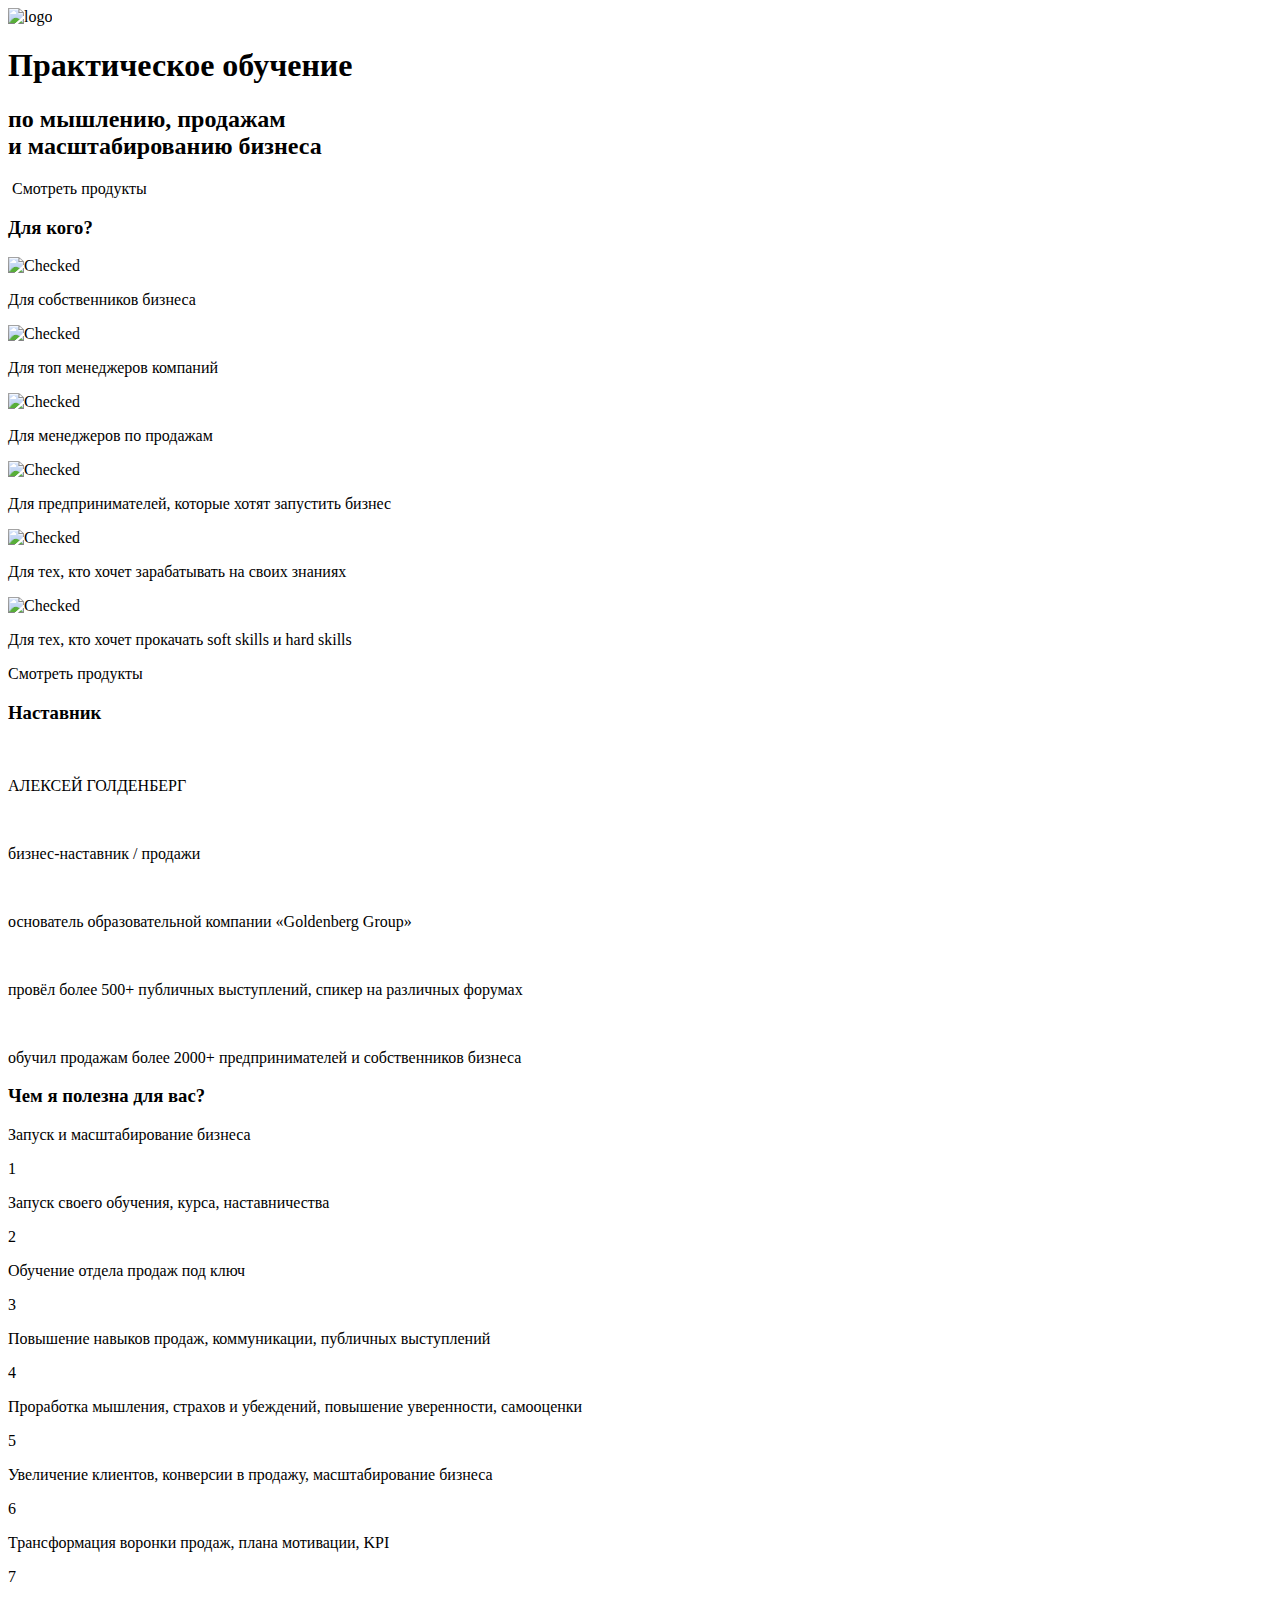
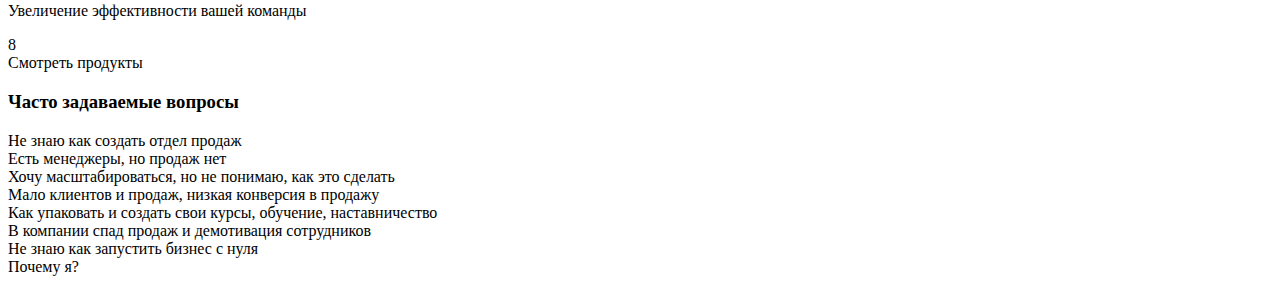
==== index.html @ 1b839a50 "button anchor" ====
<!DOCTYPE html>
<html lang="en">

<head>
    <meta charset="UTF-8">
    <meta http-equiv="X-UA-Compatible" content="IE=edge">
    <meta name="viewport" content="width=device-width, initial-scale=1.0">

    <link href="https://cdn.jsdelivr.net/npm/bootstrap@5.2.0-beta1/dist/css/bootstrap.min.css" rel="stylesheet"
        integrity="sha384-0evHe/X+R7YkIZDRvuzKMRqM+OrBnVFBL6DOitfPri4tjfHxaWutUpFmBp4vmVor" crossorigin="anonymous">
    <script src="/lib/jquery-3.6.0.min.js"></script>

    <script src="https://cdn.jsdelivr.net/npm/particles.js@2.0.0/particles.min.js"></script>

    <link rel="preconnect" href="https://fonts.googleapis.com">
    <link rel="preconnect" href="https://fonts.gstatic.com" crossorigin>
    <link href="https://fonts.googleapis.com/css2?family=Montserrat:wght@400;600;700;800;900&display=swap"
        rel="stylesheet">

    <link rel="stylesheet" href="css/style.css">

    <title>Практическое обучение</title>
</head>

<body>
    <div class="wrapper">
        <main class="particles-js">
            <div class="header container">
                <div class="logo-holder">
                    <img src="src/img/logo.svg" alt="logo">
                </div>


                <div class="banner">

                    <div class="banner-left">
                        <h1 class="header-title">Практическое обучение</h1>

                        <h2 class="header-subtitle">
                            по мышлению, продажам <br>
                            и масштабированию бизнеса
                        </h2>


                        <div class="banner-button banner-mt text-center">
                            <img src="src/img/person.webp" alt="">
                            <a class="button-goods" role="button">
                                Смотреть продукты
                            </a>
                        </div>
                    </div>

                    <div class="banner-right">
                    </div>

                </div>
            </div>
            <div class="whom">
                <div class="container">
                    <div class="whom-holder">
                        <h3 class="whom-title h3-title">Для кого?</h3>
                        <div class="whom-list">
                            <div class="whom-item">
                                <img src="src/img/checked.png" alt="Checked" class="img-checked">
                                <p class="whom-text text-item">Для собственников бизнеса</p>
                            </div>
                            <div class="whom-item">
                                <img src="src/img/checked.png" alt="Checked" class="img-checked">
                                <p class="whom-text text-item">Для топ менеджеров компаний</p>
                            </div>
                            <div class="whom-item">
                                <img src="src/img/checked.png" alt="Checked" class="img-checked">
                                <p class="whom-text text-item">Для менеджеров по продажам</p>
                            </div>
                            <div class="whom-item">
                                <img src="src/img/checked.png" alt="Checked" class="img-checked">
                                <p class="whom-text text-item">
                                    Для предпринимателей, которые хотят запустить бизнес
                                </p>
                            </div>
                            <div class="whom-item">
                                <img src="src/img/checked.png" alt="Checked" class="img-checked">
                                <p class="whom-text text-item">Для тех, кто хочет зарабатывать на своих знаниях</p>
                            </div>
                            <div class="whom-item">
                                <img src="src/img/checked.png" alt="Checked" class="img-checked">
                                <p class="whom-text text-item">Для тех, кто хочет прокачать soft skills и hard skills
                                </p>
                            </div>
                        </div>
                        <div class="whom-button text-center">
                            <a class="button-goods" role="button">
                                Смотреть продукты
                            </a>
                        </div>
                    </div>
                </div>
            </div>

            <div class="mentor">
                <div class="container">
                    <div class="mentor-holder">
                        <h3 class="mentor-title h3-title">Наставник</h3>
                        <div class="mentor-flex">
                            <div class="img-holder">
                                <img src="src/img/mentor.jpg" alt="">
                                <p>АЛЕКСЕЙ ГОЛДЕНБЕРГ</p>
                            </div>
                            <div class="mentor-list">
                                <div class="mentor-item">
                                    <img src="src/img/right-arrow.png" alt="" class="mentor-img">
                                    <p class="mentor-text text-item">
                                        бизнес-наставник / продажи
                                    </p>
                                </div>
                                <div class="mentor-item">
                                    <img src="src/img/right-arrow.png" alt="" class="mentor-img">
                                    <p class="mentor-text text-item">
                                        основатель образовательной компании «Goldenberg Group»
                                    </p>
                                </div>
                                <div class="mentor-item">
                                    <img src="src/img/right-arrow.png" alt="" class="mentor-img">
                                    <p class="mentor-text text-item">
                                        провёл более 500+ публичных выступлений, спикер на различных форумах
                                    </p>
                                </div>
                                <div class="mentor-item">
                                    <img src="src/img/right-arrow.png" alt="" class="mentor-img">
                                    <p class="mentor-text text-item">
                                        обучил продажам более 2000+ предпринимателей и собственников бизнеса
                                    </p>
                                </div>
                            </div>
                        </div>
                    </div>
                </div>
            </div>

            <div class="offer">
                <div class="container">
                    <div class="offer-holder">
                        <h3 class="offer-title h3-title">Чем я полезна для вас?</h3>
                        <div class="offer-list">
                            <div class="offer-item">
                                <p class="offer-text text-item">
                                    Запуск и масштабирование бизнеса
                                </p>

                                <div class="offer-number">
                                    1
                                </div>
                            </div>

                            <div class="offer-item">
                                <p class="offer-text text-item">
                                    Запуск своего обучения, курса, наставничества
                                </p>

                                <div class="offer-number">
                                    2
                                </div>
                            </div>

                            <div class="offer-item">
                                <p class="offer-text text-item">
                                    Обучение отдела продаж под ключ
                                </p>

                                <div class="offer-number">
                                    3
                                </div>
                            </div>

                            <div class="offer-item">
                                <p class="offer-text text-item">
                                    Повышение навыков продаж, коммуникации, публичных выступлений
                                </p>

                                <div class="offer-number">
                                    4
                                </div>
                            </div>

                            <div class="offer-item">
                                <p class="offer-text text-item">
                                    Проработка мышления, страхов и убеждений, повышение уверенности, самооценки
                                </p>

                                <div class="offer-number">
                                    5
                                </div>
                            </div>

                            <div class="offer-item">
                                <p class="offer-text text-item">
                                    Увеличение клиентов, конверсии в продажу, масштабирование бизнеса
                                </p>

                                <div class="offer-number">
                                    6
                                </div>
                            </div>

                            <div class="offer-item">
                                <p class="offer-text text-item">
                                    Трансформация воронки продаж, плана мотивации, KPI
                                </p>

                                <div class="offer-number">
                                    7
                                </div>
                            </div>

                            <div class="offer-item">
                                <p class="offer-text text-item">
                                    Увеличение эффективности вашей команды
                                </p>

                                <div class="offer-number">
                                    8
                                </div>
                            </div>
                        </div>
                        <div class="offer-button text-center">
                            <a class="button-goods" role="button">
                                Смотреть продукты
                            </a>
                        </div>
                    </div>
                </div>
            </div>

            <div class="questions">
                <div class="container">
                    <div class="questions-folder">
                        <h3 class="questions-title h3-title">Часто задаваемые вопросы</h3>
                        <div class="questions-list">
                            <div class="questions-item">
                                Не знаю как создать отдел продаж
                            </div>

                            <div class="questions-item">
                                Есть менеджеры, но продаж нет
                            </div>

                            <div class="questions-item">
                                Хочу масштабироваться, но не понимаю, как это сделать
                            </div>

                            <div class="questions-item">
                                Мало клиентов и продаж, низкая конверсия в продажу
                            </div>

                            <div class="questions-item">
                                Как упаковать и создать свои курсы, обучение, наставничество
                            </div>

                            <div class="questions-item">
                                В компании спад продаж
                                и демотивация сотрудников
                            </div>

                            <div class="questions-item">
                                Не знаю как запустить бизнес с нуля
                            </div>
                        </div>
                    </div>
                </div>
            </div>

            <div class="why-me">
                <div class="container">
                    <div class="why-me-holder">
                        <div class="why-me-title h3-title">
                            Почему я?
                        </div>
                    </div>
                </div>
            </div>

        </main>
        <footer>

        </footer>
    </div>

    <script>
        particlesJS.load('particles.js', 'particles.json', function () {
            console.log('particles.json loaded...')
        });
    </script>
</body>

</html>
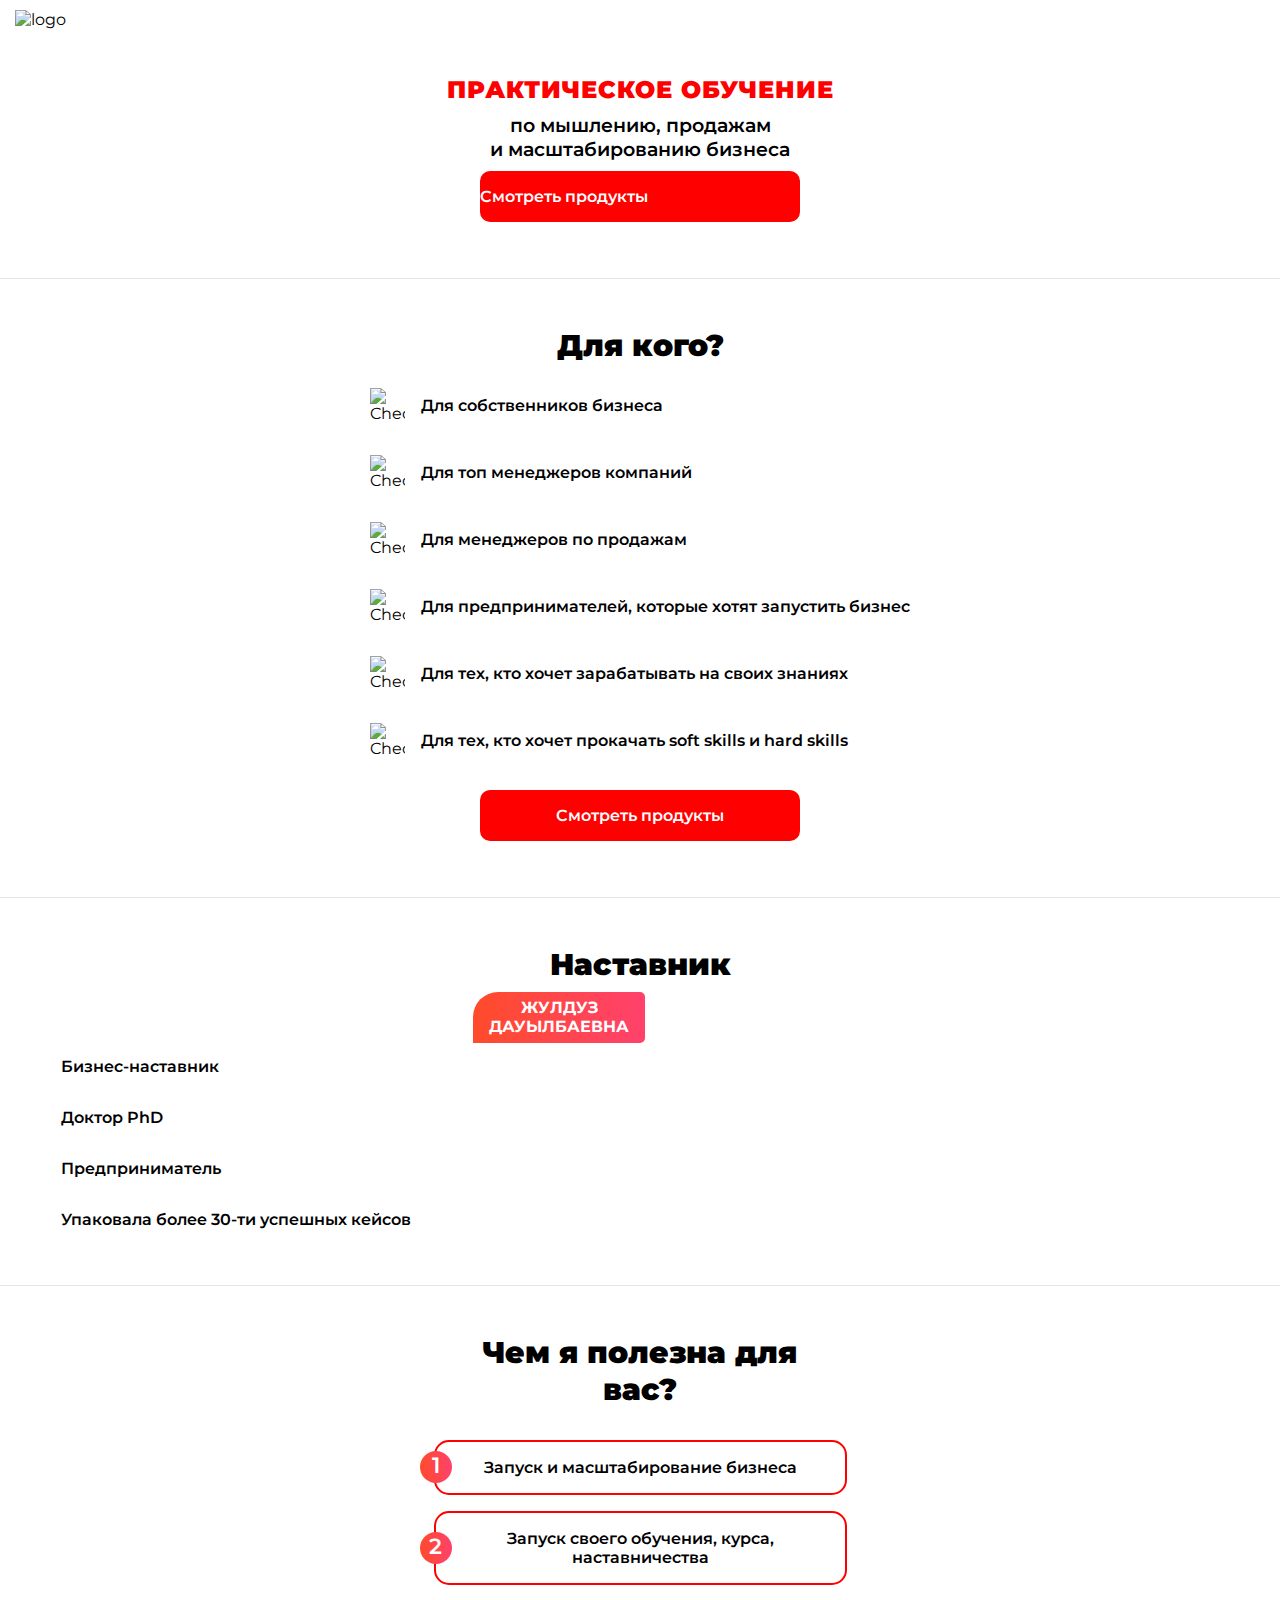
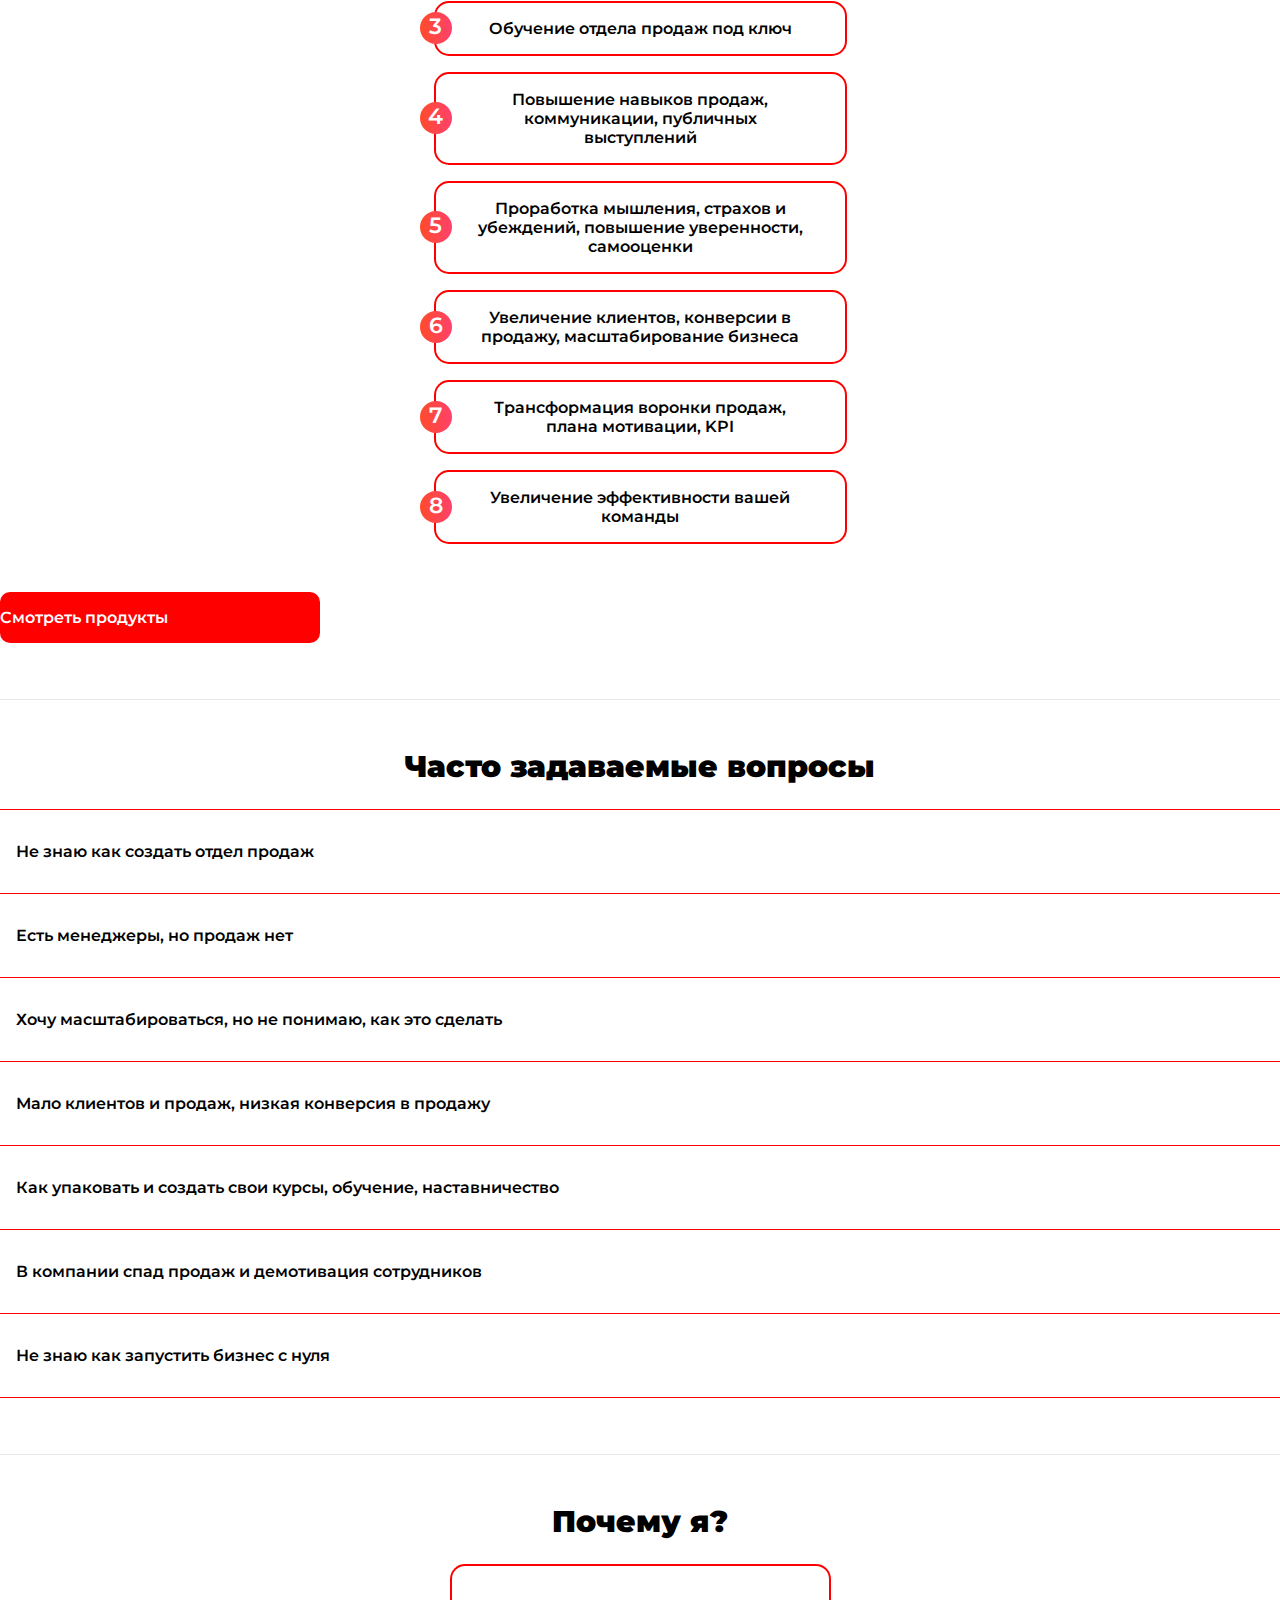
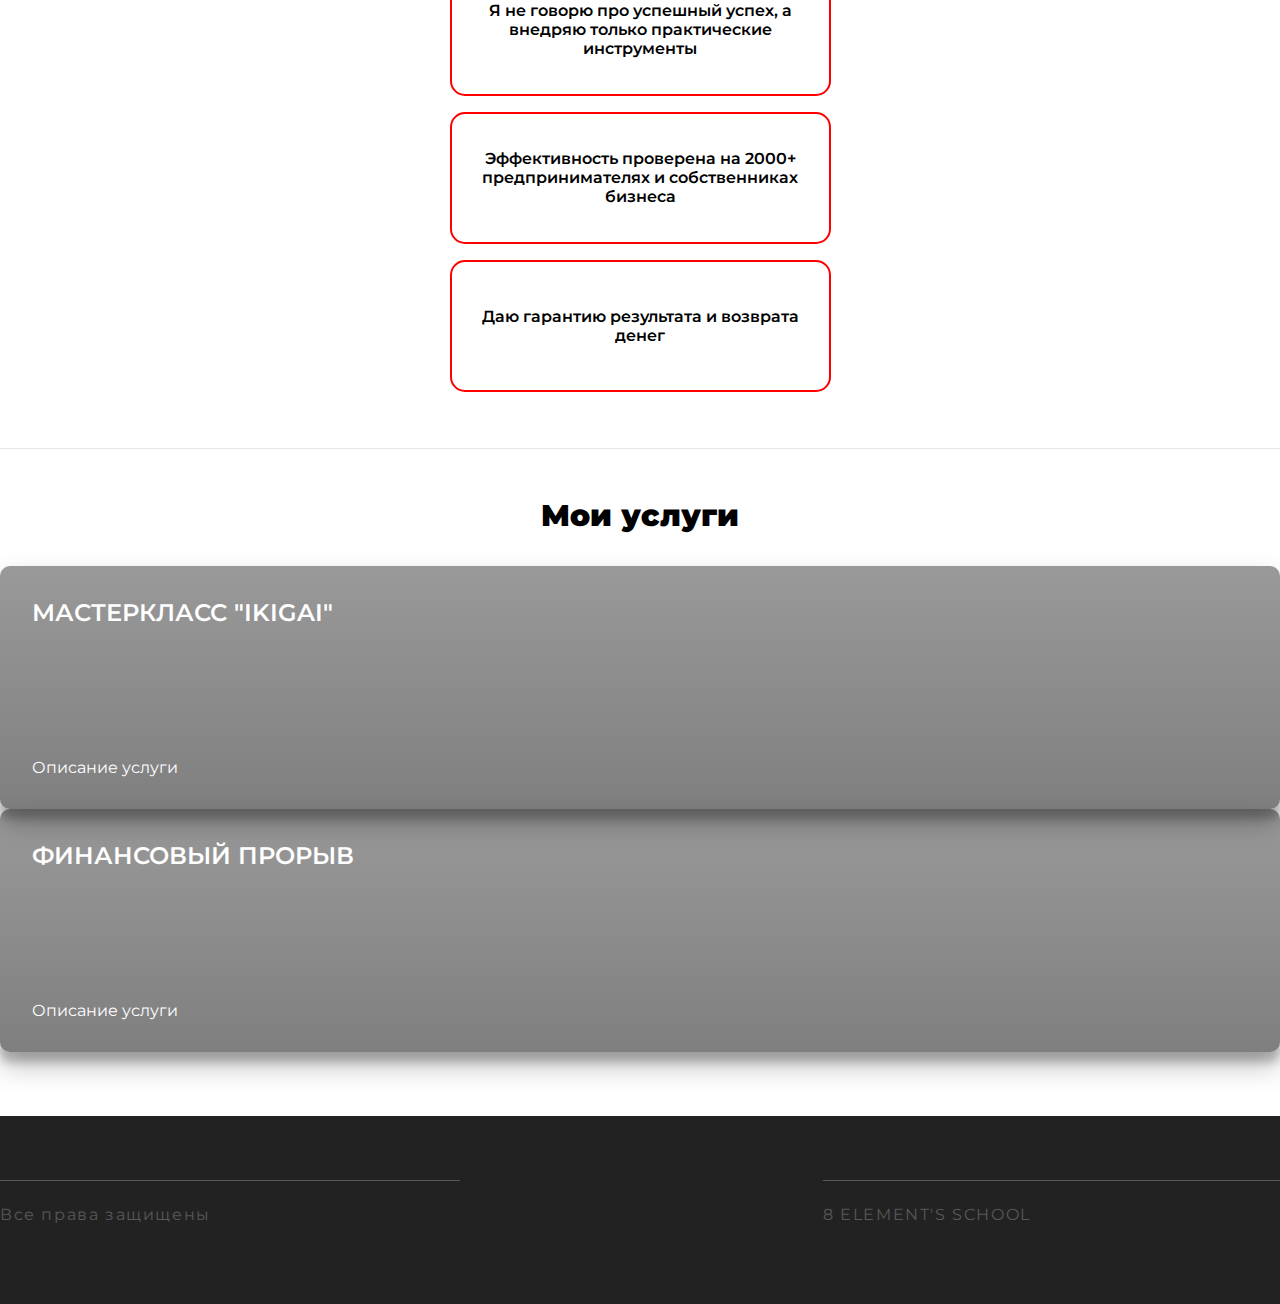
==== commit 1c0fcc5a: "f1" ====
--- a/index.html
+++ b/index.html
@@ -17,6 +17,9 @@
     <link href="https://fonts.googleapis.com/css2?family=Montserrat:wght@400;600;700;800;900&display=swap"
         rel="stylesheet">
 
+    <script src="https://kit.fontawesome.com/a199b00d11.js" crossorigin="anonymous"></script>
+
+
     <link rel="stylesheet" href="css/style.css">
 
     <title>Практическое обучение</title>
@@ -25,35 +28,29 @@
 <body>
     <div class="wrapper">
         <main class="particles-js">
-            <div class="header container">
-                <div class="logo-holder">
-                    <img src="src/img/logo.svg" alt="logo">
-                </div>
-
-
-                <div class="banner">
-
-                    <div class="banner-left">
-                        <h1 class="header-title">Практическое обучение</h1>
-
-                        <h2 class="header-subtitle">
-                            по мышлению, продажам <br>
-                            и масштабированию бизнеса
-                        </h2>
-
-
-                        <div class="banner-button banner-mt text-center">
-                            <img src="src/img/person.webp" alt="">
-                            <a class="button-goods" role="button">
-                                Смотреть продукты
-                            </a>
-                        </div>
-                    </div>
-
-                    <div class="banner-right">
-                    </div>
-
-                </div>
+            <div class="header"><div class="container">
+                
+                    <div class="logo-holder">
+                        <img src="src/img/logo.svg" alt="logo">
+                    </div>
+                    <div class="banner">
+                        <div class="banner-left">
+                            <h1 class="header-title">Практическое обучение</h1>
+                            <h2 class="header-subtitle">
+                                по мышлению, продажам <br>
+                                и масштабированию бизнеса
+                            </h2>
+                            <div class="banner-button banner-mt text-center">
+                                <img src="src/img/person.webp" alt="">
+                                <a class="button-goods" role="button">
+                                    Смотреть продукты
+                                </a>
+                            </div>
+                        </div>
+                        <div class="banner-right">
+                        </div>
+                    </div>
+            </div>
             </div>
             <div class="whom">
                 <div class="container">
@@ -104,31 +101,32 @@
                         <div class="mentor-flex">
                             <div class="img-holder">
                                 <img src="src/img/mentor.jpg" alt="">
-                                <p>АЛЕКСЕЙ ГОЛДЕНБЕРГ</p>
+                                <p>ЖУЛДУЗ ДАУЫЛБАЕВНА</p>
                             </div>
                             <div class="mentor-list">
                                 <div class="mentor-item">
                                     <img src="src/img/right-arrow.png" alt="" class="mentor-img">
                                     <p class="mentor-text text-item">
-                                        бизнес-наставник / продажи
+                                        Бизнес-наставник
                                     </p>
                                 </div>
                                 <div class="mentor-item">
                                     <img src="src/img/right-arrow.png" alt="" class="mentor-img">
                                     <p class="mentor-text text-item">
-                                        основатель образовательной компании «Goldenberg Group»
+                                        Доктор PhD
                                     </p>
                                 </div>
                                 <div class="mentor-item">
                                     <img src="src/img/right-arrow.png" alt="" class="mentor-img">
                                     <p class="mentor-text text-item">
-                                        провёл более 500+ публичных выступлений, спикер на различных форумах
+                                        Предприниматель
                                     </p>
                                 </div>
                                 <div class="mentor-item">
                                     <img src="src/img/right-arrow.png" alt="" class="mentor-img">
                                     <p class="mentor-text text-item">
-                                        обучил продажам более 2000+ предпринимателей и собственников бизнеса
+                                        Упаковала более 30-ти
+                                        успешных кейсов
                                     </p>
                                 </div>
                             </div>
@@ -275,13 +273,119 @@
                         <div class="why-me-title h3-title">
                             Почему я?
                         </div>
-                    </div>
-                </div>
-            </div>
-
+
+                        <div class="why-me-list">
+                            <div class="why-me-item">
+                                <p class="why-me-text text-item">
+                                    Я не говорю про успешный успех, а внедряю только практические инструменты
+                                </p>
+                            </div>
+
+                            <div class="why-me-item">
+                                <p class="why-me-text text-item">
+                                    Эффективность проверена на 2000+ предпринимателях и собственниках бизнеса
+                                </p>
+                            </div>
+
+                            <div class="why-me-item">
+                                <p class="why-me-text text-item">
+                                    Даю гарантию результата и возврата денег
+                                </p>
+                            </div>
+                        </div>
+                    </div>
+                </div>
+            </div>
+
+            <div class="my-services">
+                <div class="container">
+                    <div class="my-services-title h3-title">
+                        Мои услуги
+                    </div>
+
+                    <div class="row gy-5 justify-content-center">
+                        <div class="col-12 col-md-7 col-xl-5">
+                            <a href="https://github.com/" class="service">
+                                <div class="service-holder">
+                                    <div class="service-header">
+                                        <div class="service__title">
+                                            Мастеркласс "IKIGAI"
+                                        </div>
+                                        <img class="service-arrow" src="" alt="">
+                                    </div>
+                                    <div class="service__desc">
+                                        Описание услуги
+                                    </div>
+                                </div>
+                                <div class="bg-img bg-img-4"></div>
+                            </a>
+                        </div>
+                        <div class="col-12 col-md-7 col-xl-5">
+                            <a href="https://github.com/" class="service">
+                                <div class="service-holder">
+                                    <div class="service-header">
+                                        <div class="service__title">
+                                            Финансовый прорыв
+                                        </div>
+                                        <img class="service-arrow" src="" alt="">
+                                    </div>
+                                    <div class="service__desc">
+                                        Описание услуги
+                                    </div>
+                                </div>
+                                <div class="bg-img bg-img-1"></div>
+                            </a>
+                        </div>
+                        <!-- <div class="col-12 col-md-7 col-xl-5">
+                            <a class="service">
+                                <div class="service-holder">
+                                    <div class="service-header">
+                                        <div class="service__title">
+                                            Отдел продаж на 100%
+                                        </div>
+                                        <img class="service-arrow" src="" alt="">
+                                    </div>
+                                    <div class="service__desc">
+                                        Описание услуги
+                                    </div>
+                                </div>
+                                <div class="bg-img bg-img-3"></div>
+                            </a>
+                        </div>
+                        <div class="col-12 col-md-7 col-xl-5">
+                            <a class="service">
+                                <div class="service-holder">
+                                    <div class="service-header">
+                                        <div class="service__title">
+                                            Корпоративный тренинг
+                                        </div>
+                                        <img class="service-arrow" src="" alt="">
+                                    </div>
+                                    <div class="service__desc">
+                                        Описание услуги
+                                    </div>
+                                </div>
+                                <div class="bg-img bg-img-2"> </div>
+                            </a>
+                        </div> -->
+
+                    </div>
+                </div>
+            </div>
         </main>
-        <footer>
-
+        <footer class="footer">
+            <div class="container">
+                <div class="footer-block">
+                    <div class="footer-block-item">Все права защищены</div>
+                    <div class="footer-block-socials">
+                        <a href="#"><i class="fa-brands fa-facebook-f"></i></a>
+                        <a href="#"><i class="fab fa-instagram"></i></a>
+                        <a href="#"><i class="fab fa-tiktok"></i></a>
+                        <a href="#"><i class="fab fa-youtube"></i></a>
+                    </div>
+                    <div class="footer-block-item text-end">8 ELEMENT'S SCHOOL</div>
+                </div>
+            </div>
         </footer>
     </div>
 
--- a/css/style.css
+++ b/css/style.css
@@ -0,0 +1,578 @@
+*,
+*::after
+*::before {
+  margin: 0;
+  padding: 0;
+  -webkit-box-sizing: border-box;
+          box-sizing: border-box;
+}
+
+body {
+  font-family: 'Montserrat', sans-serif;
+}
+
+body, h1, h2, h3, p {
+  margin: 0;
+  padding: 0;
+}
+
+html {
+  scroll-behavior: smooth;
+}
+
+body {
+  overflow-x: hidden;
+}
+
+:root {
+  --fs-sm-h1: ;
+  --fs-sm-400: 1rem;
+  --fs-lg: ;
+  --fs-xxl: ;
+  --fs-600: 1.875rem;
+}
+
+canvas {
+  padding: 0;
+  margin: 0;
+  border: 1px solid red;
+}
+
+div.btnbg {
+  position: fixed;
+  left: 0;
+  top: 0;
+  -webkit-box-shadow: 0px 0px 15px #ccc;
+          box-shadow: 0px 0px 15px #ccc;
+}
+
+div.btnbg:hover {
+  text-shadow: 0px 0px 3px #ccc;
+  -webkit-box-shadow: 0px 0px 20px #ccc;
+          box-shadow: 0px 0px 20px #ccc;
+}
+
+.button-goods {
+  display: inline-block;
+  color: #ffffff;
+  font-size: 1rem;
+  font-weight: 600;
+  border-radius: 10px;
+  padding-block: 1rem;
+  max-width: 320px;
+  width: 100%;
+  background-color: #ff0000;
+  text-decoration: none;
+  -webkit-transition: all 0.3s;
+  transition: all 0.3s;
+  cursor: pointer;
+  -webkit-touch-callout: none;
+  /* iOS Safari */
+  -webkit-user-select: none;
+  /* Safari */
+  /* Konqueror HTML */
+  -moz-user-select: none;
+  /* Old versions of Firefox */
+  -ms-user-select: none;
+  /* Internet Explorer/Edge */
+  user-select: none;
+}
+
+a:hover.button-goods {
+  color: #fff;
+  -webkit-transform: scale(1.1, 1.1);
+          transform: scale(1.1, 1.1);
+  -webkit-transition: 0.4s all ease-in-out;
+  transition: 0.4s all ease-in-out;
+}
+
+.text-item {
+  font-size: var(--fs-sm-400);
+  text-align: left;
+}
+
+.h3-title {
+  font-size: var(--fs-600);
+  font-weight: 900;
+  text-align: center;
+}
+
+.header,
+.whom,
+.mentor,
+.offer,
+.questions,
+.why-me {
+  border-bottom: 1px solid rgba(89, 89, 89, 0.15);
+  padding-bottom: 3.5rem !important;
+}
+
+.my-services {
+  padding-bottom: 4rem !important;
+}
+
+.banner-button {
+  display: -webkit-box;
+  display: -ms-flexbox;
+  display: flex;
+  -webkit-box-orient: vertical;
+  -webkit-box-direction: normal;
+      -ms-flex-direction: column;
+          flex-direction: column;
+}
+
+.banner-button img {
+  max-width: 300px;
+  margin: 0 auto;
+}
+
+.banner-button a.button-goods {
+  margin: 0 auto;
+}
+
+.banner-mt {
+  margin-top: 10px;
+}
+
+.person-title {
+  width: 100%;
+  background: transparent;
+  color: #111;
+  font-weight: 600;
+  border: 2px solid #111;
+  text-align: center;
+  border-radius: 5px;
+}
+
+.header {
+  padding-top: 10px;
+  padding-bottom: 50px;
+}
+
+.header .logo-holder img {
+  margin-left: 15px;
+  width: 120px;
+}
+
+.header .header-title {
+  text-align: center;
+  font-size: 1.5rem;
+  margin-top: 45px;
+  margin-bottom: 0.5rem;
+  line-height: 1.3;
+  font-weight: 1000;
+  letter-spacing: 1px;
+  text-transform: uppercase;
+  color: #ff0000;
+}
+
+.header .header-subtitle {
+  text-align: center;
+  max-width: 290px;
+  font-size: 1.2rem;
+  margin: 0 auto;
+  font-weight: 600;
+}
+
+@media screen and (min-width: 425px) {
+  .header .header-subtitle {
+    max-width: unset;
+  }
+}
+
+.whom {
+  padding-block: 3rem;
+}
+
+.whom .container {
+  text-align: center;
+}
+
+.whom .whom-holder {
+  display: inline-block;
+}
+
+.whom .whom-title {
+  margin-bottom: 1.5rem;
+}
+
+.whom .whom-list {
+  margin-bottom: 2rem;
+}
+
+.whom .whom-item {
+  display: -webkit-box;
+  display: -ms-flexbox;
+  display: flex;
+  gap: 1rem;
+  -webkit-box-align: center;
+      -ms-flex-align: center;
+          align-items: center;
+}
+
+.whom .whom-item + .whom-item {
+  -webkit-margin-before: 2rem;
+          margin-block-start: 2rem;
+}
+
+.whom .whom-text {
+  font-weight: 600;
+}
+
+.whom .img-checked {
+  width: 35px;
+}
+
+.mentor {
+  padding-block: 3rem;
+  text-align: center;
+}
+
+.mentor .mentor-title {
+  margin-bottom: 1.4rem;
+}
+
+.mentor .img-holder {
+  position: relative;
+  display: inline-block;
+  text-align: center;
+  margin-bottom: 2rem;
+}
+
+.mentor .img-holder img {
+  width: 90%;
+  max-width: 400px;
+}
+
+.mentor .img-holder p {
+  position: absolute;
+  bottom: 0;
+  right: 0;
+  background: red;
+  font-size: var(--fs-sm-400);
+  color: #fff;
+  font-weight: 700;
+  bottom: -18px;
+  right: -5px;
+  padding: 0.4rem 1rem;
+  border-top-left-radius: 25px;
+  border-top-right-radius: 5px;
+  border-bottom-right-radius: 5px;
+  background: linear-gradient(173deg, white 0%, #ec5f5c 100%);
+  background: -webkit-gradient(linear, right top, left top, from(#ff416c), to(#ff4b2b));
+  background: linear-gradient(to left, #ff416c, #ff4b2b);
+  /* W3C, IE 10+/ Edge, Firefox 16+, Chrome 26+, Opera 12+, Safari 7+ */
+}
+
+.mentor .mentor-item {
+  display: -webkit-box;
+  display: -ms-flexbox;
+  display: flex;
+  -webkit-box-align: center;
+      -ms-flex-align: center;
+          align-items: center;
+  gap: 1rem;
+}
+
+.mentor .mentor-img {
+  width: 45px;
+}
+
+.mentor .mentor-text {
+  font-weight: 600;
+}
+
+.mentor .mentor-item + .mentor-item {
+  -webkit-margin-before: 2rem;
+          margin-block-start: 2rem;
+}
+
+.offer {
+  padding-block: 3rem;
+}
+
+.offer .offer-title {
+  margin-inline: auto;
+  margin-bottom: 2rem;
+  max-width: 330px;
+}
+
+.offer .offer-list {
+  margin-bottom: 3rem;
+}
+
+.offer .offer-item + .offer-item {
+  margin-top: 1rem;
+}
+
+.offer .offer-item {
+  border: 2px solid #ff0000;
+  border-radius: 15px;
+  padding: 1rem 1rem;
+  max-width: 345px;
+  width: 95%;
+  margin: 0 auto;
+  position: relative;
+}
+
+.offer .offer-item .offer-text {
+  text-align: center;
+  font-weight: 600;
+}
+
+.offer .offer-item .offer-number {
+  position: absolute;
+  top: 50%;
+  left: -16px;
+  -webkit-transform: translateY(-50%);
+          transform: translateY(-50%);
+  color: #fff;
+  font-size: 1.39rem;
+  font-weight: 600;
+  display: inline-block;
+  border-radius: 50%;
+  height: 2rem;
+  width: 2rem;
+  text-align: center;
+  background: #ff416c;
+  /* fallback for old browsers */
+  /* Chrome 10-25, Safari 5.1-6 */
+  background: -webkit-gradient(linear, left top, right top, from(#ff4b2b), to(#ff416c));
+  background: linear-gradient(to right, #ff4b2b, #ff416c);
+  /* W3C, IE 10+/ Edge, Firefox 16+, Chrome 26+, Opera 12+, Safari 7+ */
+}
+
+@media screen and (min-width: 375px) {
+  .offer .offer-item {
+    padding: 1rem 2rem;
+  }
+}
+
+.questions {
+  padding-block: 3rem;
+}
+
+.questions .questions-title {
+  margin-bottom: 1.5rem;
+}
+
+.questions .questions-item + .questions-item {
+  border-top: 1px solid #ff0000;
+}
+
+.questions .questions-item:first-child {
+  border-top: 1px solid #ff0000;
+}
+
+.questions .questions-item:last-child {
+  border-bottom: 1px solid #ff0000;
+}
+
+.questions .questions-item {
+  padding-block: 2rem;
+  font-weight: 600;
+  font-size: 1rem;
+  padding-left: 1rem;
+}
+
+.why-me {
+  padding-block: 3rem;
+}
+
+.why-me .why-me-title {
+  margin-bottom: 1.5rem;
+}
+
+.why-me .why-me-item + .why-me-item {
+  margin-top: 1rem;
+}
+
+.why-me .why-me-item {
+  display: -webkit-box;
+  display: -ms-flexbox;
+  display: flex;
+  -webkit-box-align: center;
+      -ms-flex-align: center;
+          align-items: center;
+  border: 2px solid #ff0000;
+  border-radius: 15px;
+  padding-inline: 1rem;
+  height: 8rem;
+  text-align: center;
+  max-width: 345px;
+  width: 95%;
+  margin: 0 auto;
+}
+
+.why-me .why-me-item .why-me-text {
+  text-align: center;
+  font-weight: 600;
+}
+
+.my-services {
+  padding-block: 3rem;
+}
+
+.my-services .my-services-title {
+  margin-bottom: 2rem;
+}
+
+.my-services .service {
+  display: block;
+  color: #fff;
+  text-decoration: none;
+  border-radius: 10px;
+  overflow: hidden;
+  padding: 2rem 2rem;
+  -webkit-box-shadow: rgba(0, 0, 0, 0.25) 0px 14px 28px, rgba(0, 0, 0, 0.22) 0px 10px 10px;
+          box-shadow: rgba(0, 0, 0, 0.25) 0px 14px 28px, rgba(0, 0, 0, 0.22) 0px 10px 10px;
+  position: relative;
+}
+
+.my-services .service .service-holder {
+  z-index: 10;
+  cursor: pointer;
+}
+
+.my-services .service .bg-img {
+  background-position: center center;
+  background-repeat: no-repeat;
+  background-size: cover;
+  position: absolute;
+  top: 0;
+  left: 0;
+  right: 0;
+  bottom: 0;
+  z-index: -1;
+  -webkit-transition: all 0.5s ease-in-out;
+  transition: all 0.5s ease-in-out;
+}
+
+.my-services .service .bg-img-1 {
+  background-image: -webkit-gradient(linear, left top, left bottom, from(rgba(0, 0, 0, 0.4)), to(rgba(0, 0, 0, 0.5))), url("../src/img/restart.jpg");
+  background-image: linear-gradient(rgba(0, 0, 0, 0.4), rgba(0, 0, 0, 0.5)), url("../src/img/restart.jpg");
+}
+
+.my-services .service .bg-img-2 {
+  background-image: -webkit-gradient(linear, left top, left bottom, from(rgba(0, 0, 0, 0.4)), to(rgba(0, 0, 0, 0.5))), url("../src/img/training.jpg");
+  background-image: linear-gradient(rgba(0, 0, 0, 0.4), rgba(0, 0, 0, 0.5)), url("../src/img/training.jpg");
+}
+
+.my-services .service .bg-img-3 {
+  background-image: -webkit-gradient(linear, left top, left bottom, from(rgba(0, 0, 0, 0.4)), to(rgba(0, 0, 0, 0.5))), url("../src/img/sales.jpg");
+  background-image: linear-gradient(rgba(0, 0, 0, 0.4), rgba(0, 0, 0, 0.5)), url("../src/img/sales.jpg");
+}
+
+.my-services .service .bg-img-4 {
+  background-image: -webkit-gradient(linear, left top, left bottom, from(rgba(0, 0, 0, 0.4)), to(rgba(0, 0, 0, 0.5))), url("../src/img/mentorServ.jpg");
+  background-image: linear-gradient(rgba(0, 0, 0, 0.4), rgba(0, 0, 0, 0.5)), url("../src/img/mentorServ.jpg");
+}
+
+.my-services .service:hover .bg-img {
+  -webkit-transform: scale(1.1);
+          transform: scale(1.1);
+}
+
+.my-services .service .service-header {
+  margin-bottom: 7rem;
+}
+
+.my-services .service .service__title {
+  text-transform: uppercase;
+  font-size: 1.5rem;
+  font-weight: 600;
+}
+
+.footer {
+  background: #222;
+}
+
+.footer .footer-block {
+  color: #fff;
+  padding-block: 4rem 5rem;
+  display: -webkit-box;
+  display: -ms-flexbox;
+  display: flex;
+  -webkit-box-align: center;
+      -ms-flex-align: center;
+          align-items: center;
+  -webkit-box-pack: justify;
+      -ms-flex-pack: justify;
+          justify-content: space-between;
+}
+
+.footer .footer-block .footer-block-item {
+  border-top: 1px solid #585858;
+  padding-top: 1.5rem;
+  letter-spacing: 0.1em;
+  -webkit-box-flex: 1;
+      -ms-flex-positive: 1;
+          flex-grow: 1;
+  color: #585858;
+}
+
+.footer .footer-block .footer-block-socials {
+  -webkit-box-flex: 1.2;
+      -ms-flex-positive: 1.2;
+          flex-grow: 1.2;
+  text-align: center;
+  margin-top: -47px;
+}
+
+.footer .footer-block .footer-block-socials span {
+  text-transform: uppercase;
+  margin-right: 0.4rem;
+  font-size: 1.5rem;
+}
+
+.footer .footer-block .footer-block-socials a {
+  text-decoration: none;
+  color: #fff;
+  font-size: 1.5rem;
+}
+
+.footer .footer-block .footer-block-socials a:hover {
+  color: #ff0000;
+}
+
+.footer .footer-block .footer-block-socials a:hover i {
+  -webkit-transform: scale(1.3);
+          transform: scale(1.3);
+}
+
+.footer .footer-block .footer-block-socials i {
+  margin: 0 0.5rem;
+  -webkit-transition: 0.15s all ease-out;
+  transition: 0.15s all ease-out;
+}
+
+@media screen and (max-width: 768px) {
+  .footer .footer-block {
+    -webkit-box-orient: vertical;
+    -webkit-box-direction: normal;
+        -ms-flex-direction: column;
+            flex-direction: column;
+    padding-block: 2rem 3rem;
+  }
+  .footer .footer-block .footer-block-socials {
+    -webkit-box-ordinal-group: 2;
+        -ms-flex-order: 1;
+            order: 1;
+    margin: 0;
+    margin-bottom: 1rem;
+  }
+  .footer .footer-block .footer-block-item:first-child {
+    -webkit-box-ordinal-group: 3;
+        -ms-flex-order: 2;
+            order: 2;
+    padding-top: 1rem;
+  }
+  .footer .footer-block .footer-block-item:last-child {
+    -webkit-box-ordinal-group: 4;
+        -ms-flex-order: 3;
+            order: 3;
+    border-top: unset;
+    padding-top: 1rem;
+  }
+}
+/*# sourceMappingURL=style.css.map */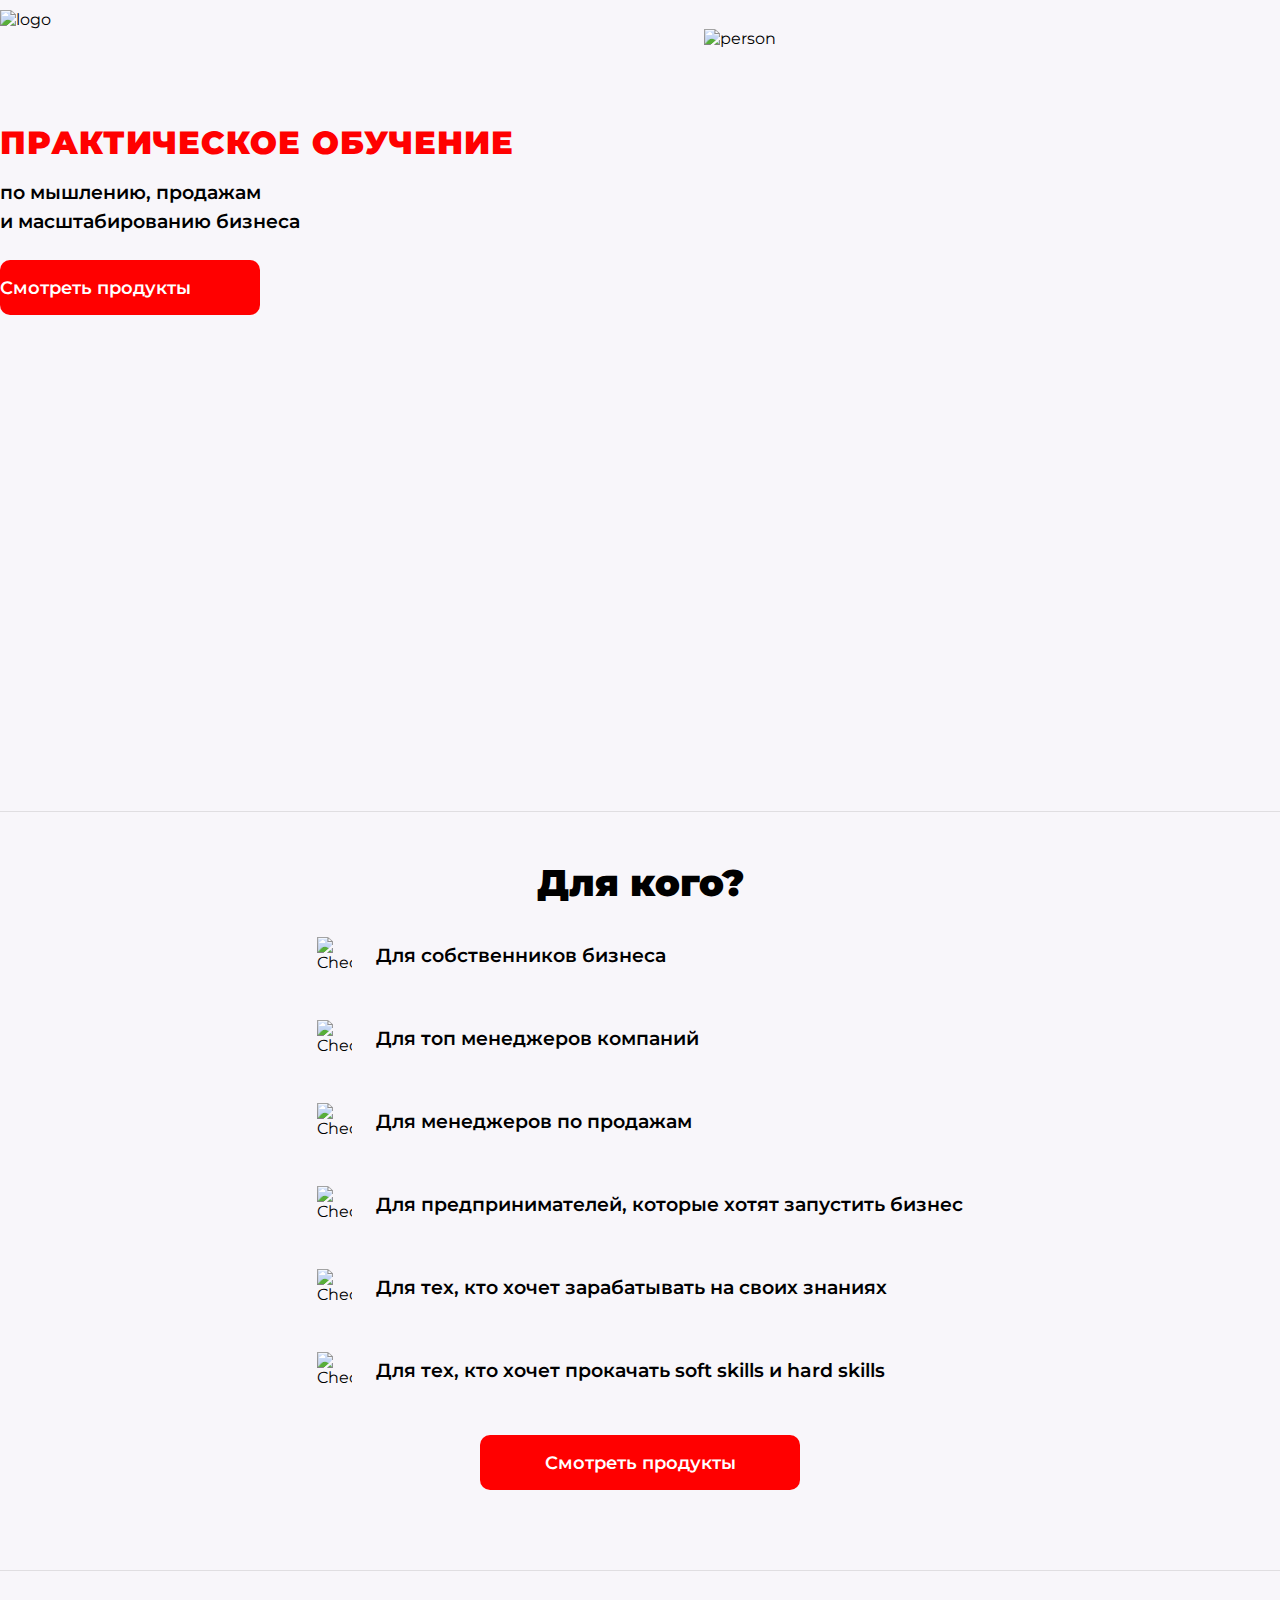
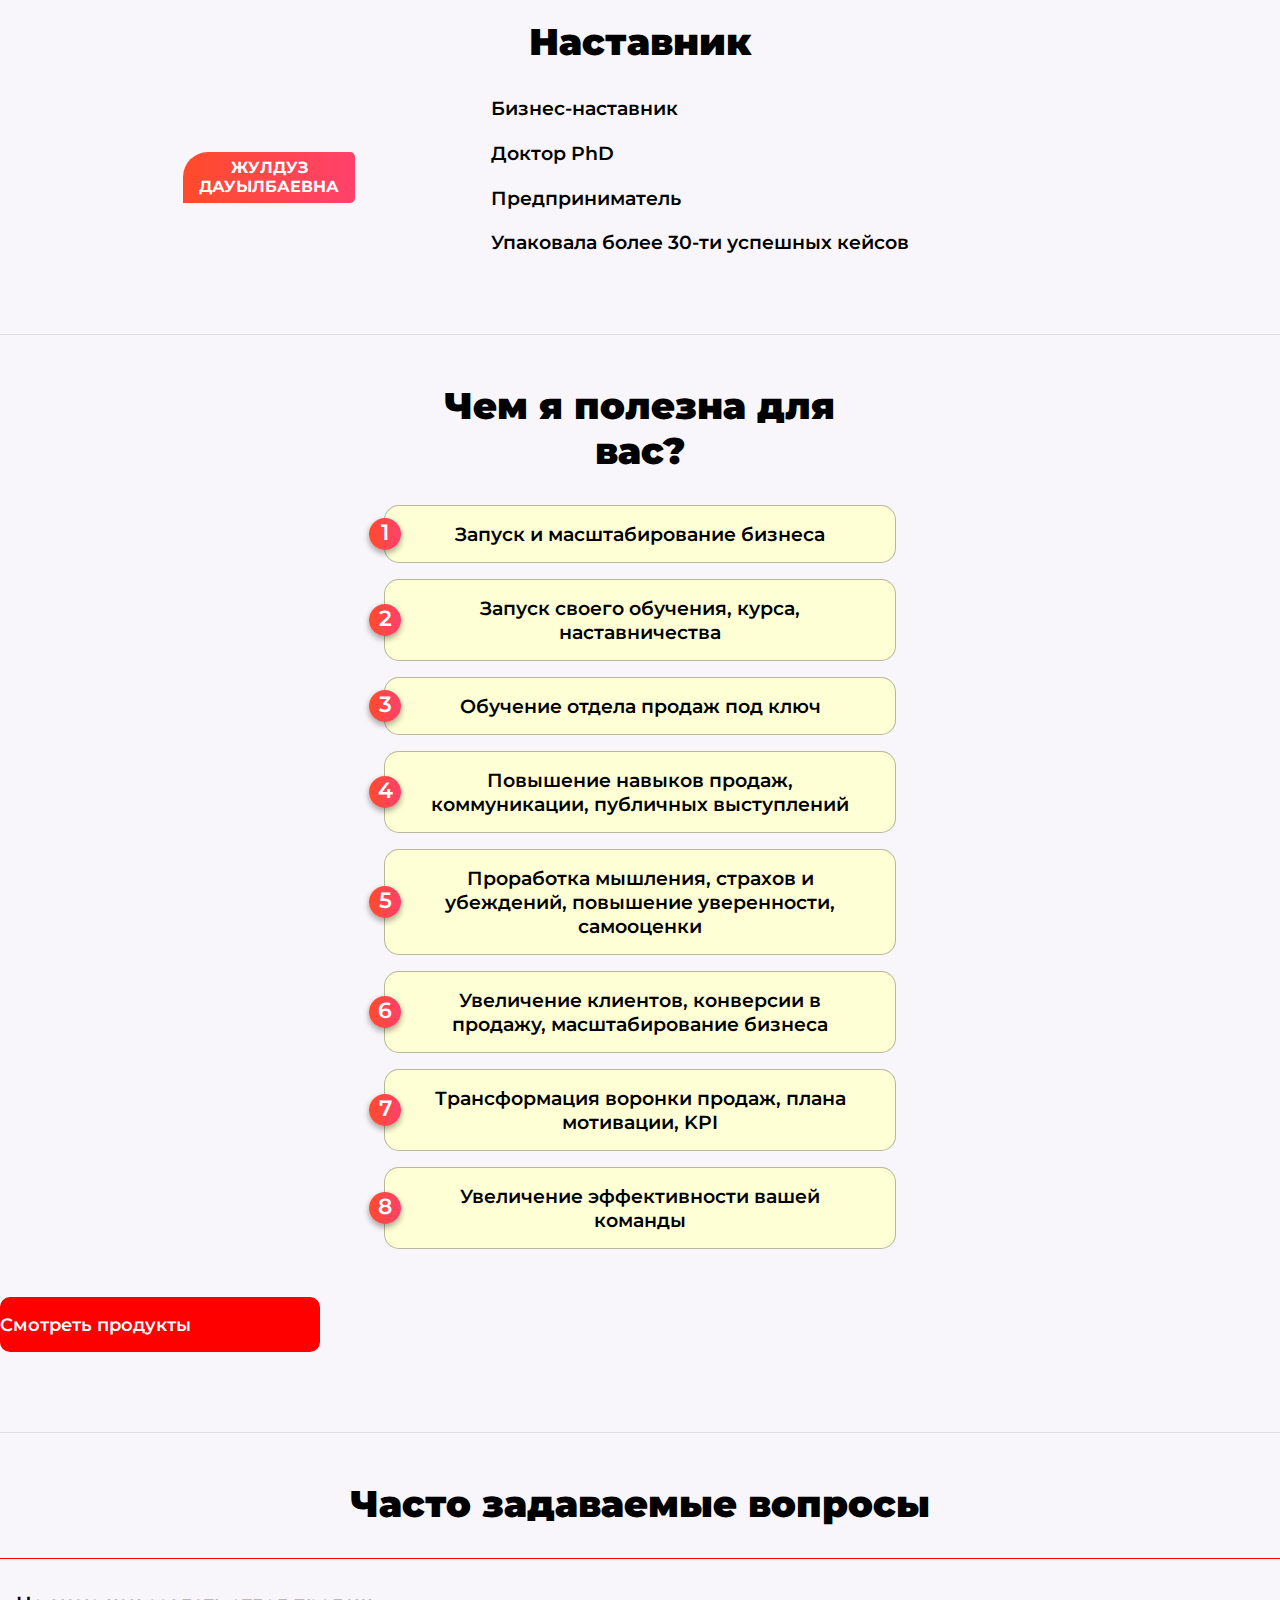
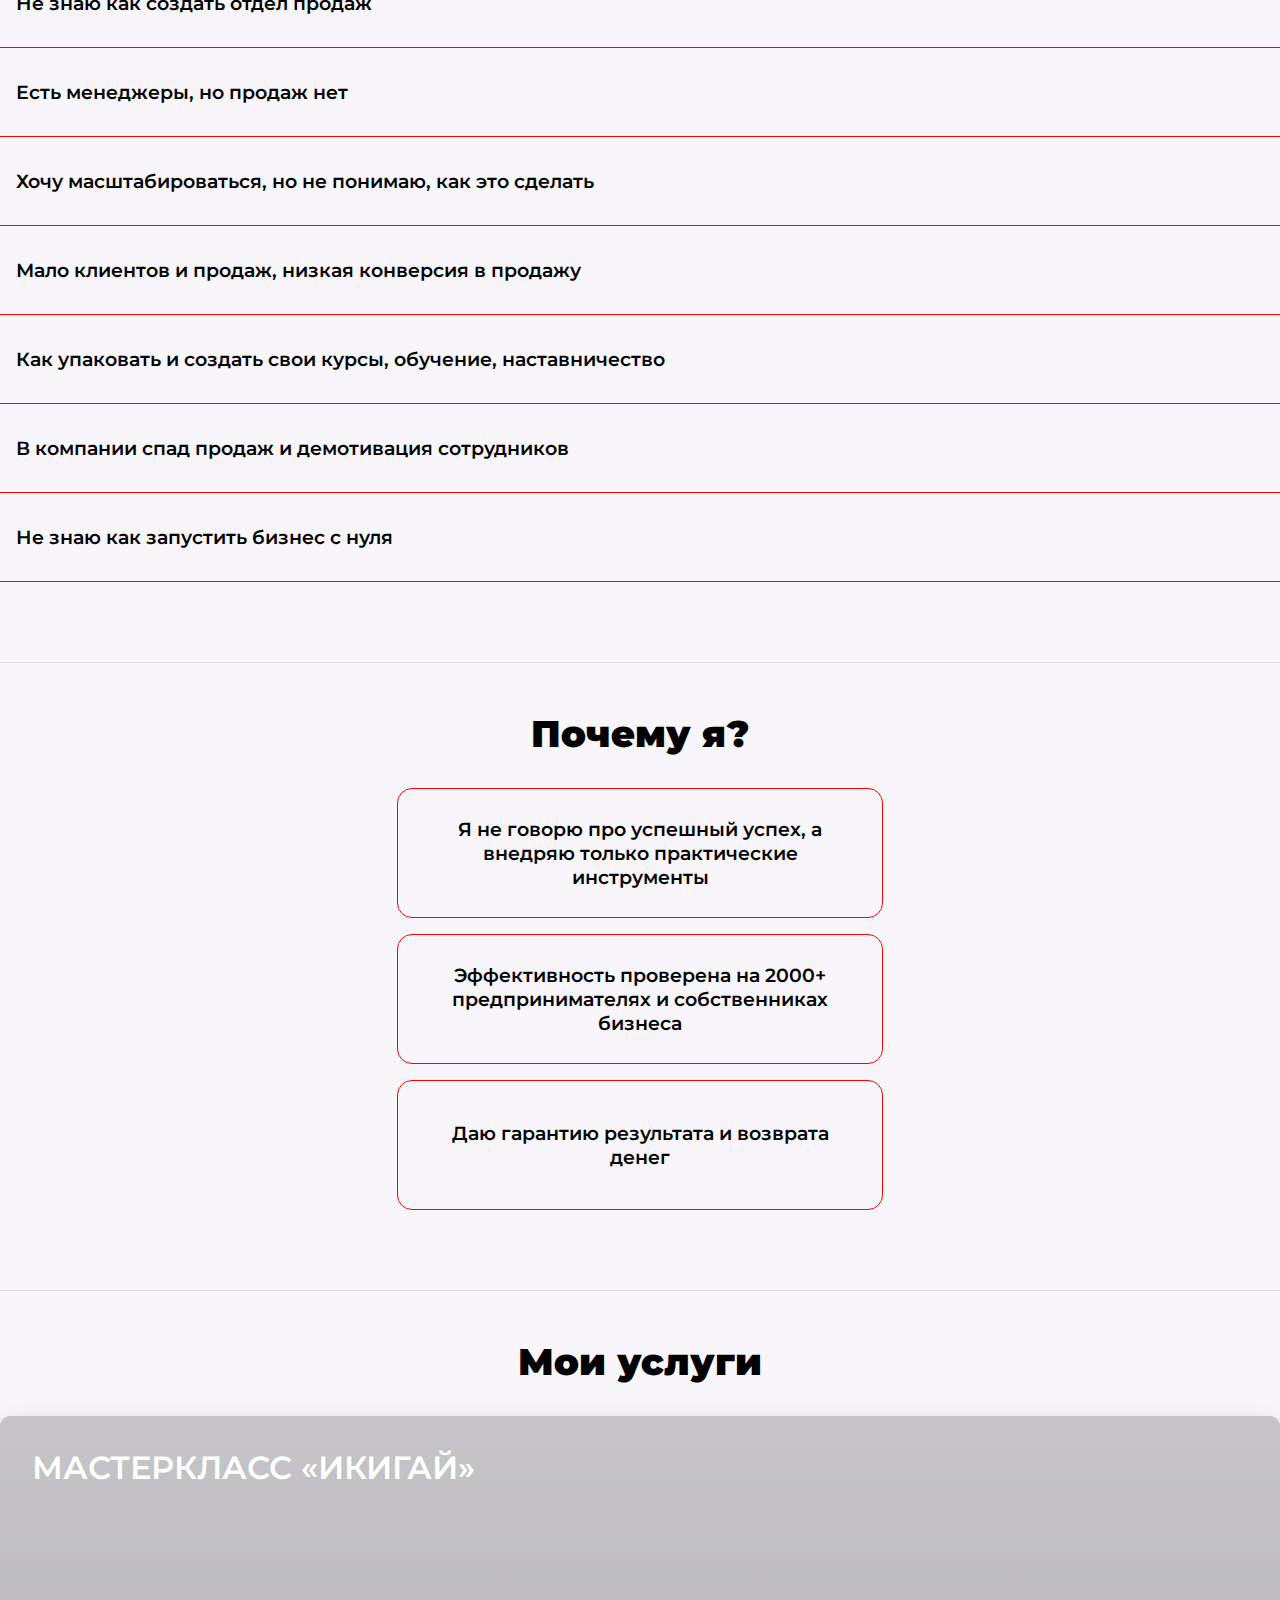
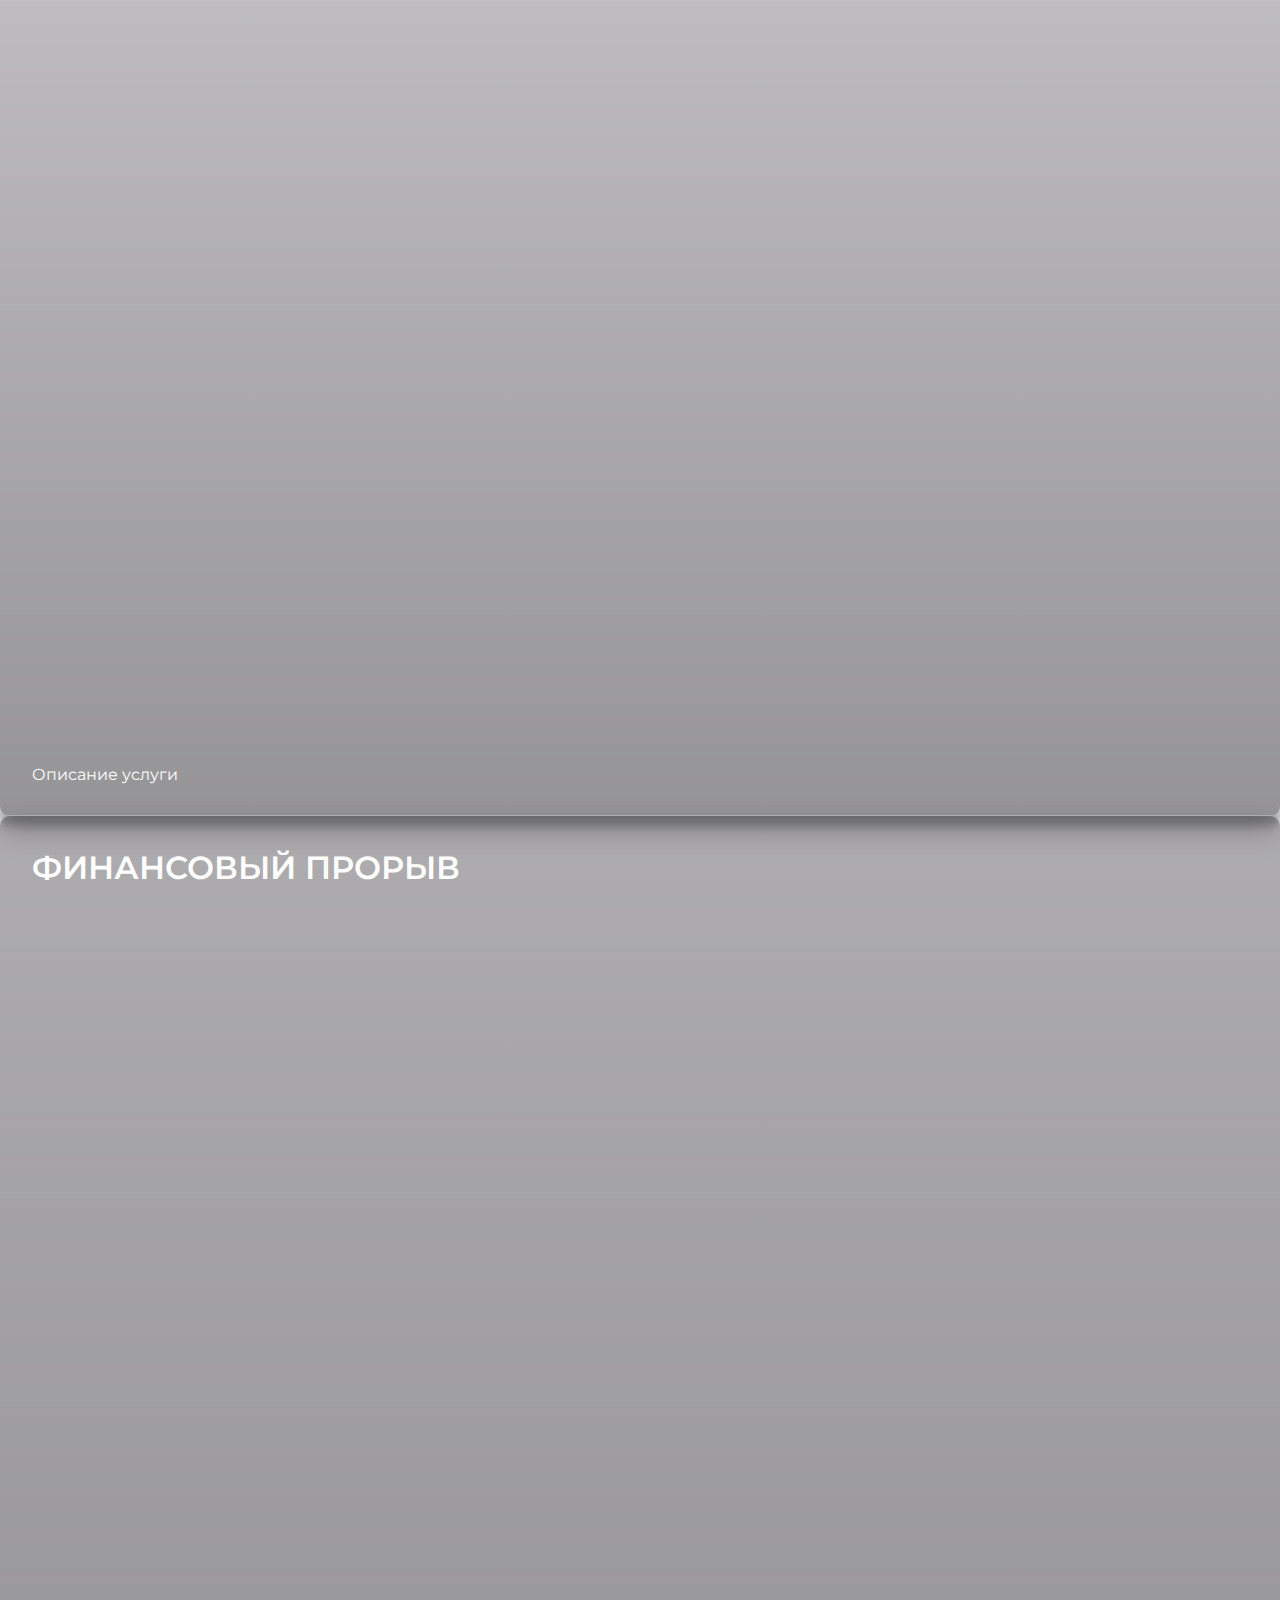
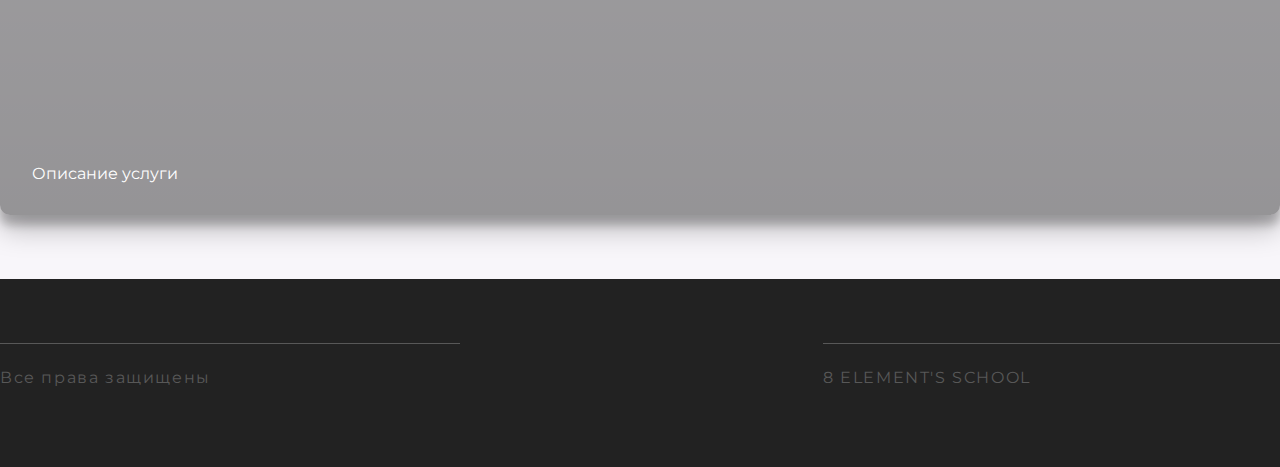
==== commit dce84486: "video" ====
--- a/index.html
+++ b/index.html
@@ -1,5 +1,5 @@
 <!DOCTYPE html>
-<html lang="en">
+<html lang="ru">
 
 <head>
     <meta charset="UTF-8">
@@ -20,6 +20,10 @@
     <script src="https://kit.fontawesome.com/a199b00d11.js" crossorigin="anonymous"></script>
 
 
+
+    <link rel="stylesheet" href="https://cdnjs.cloudflare.com/ajax/libs/animate.css/4.1.1/animate.min.css" />
+
+
     <link rel="stylesheet" href="css/style.css">
 
     <title>Практическое обучение</title>
@@ -27,13 +31,15 @@
 
 <body>
     <div class="wrapper">
-        <main class="particles-js">
-            <div class="header"><div class="container">
-                
+        <main>
+            <div class="header h-img-1">
+                <div class="container">
+
                     <div class="logo-holder">
                         <img src="src/img/logo.svg" alt="logo">
                     </div>
-                    <div class="banner">
+                    <!-- id="revealOnTop" -->
+                    <div class="banner active">
                         <div class="banner-left">
                             <h1 class="header-title">Практическое обучение</h1>
                             <h2 class="header-subtitle">
@@ -42,15 +48,15 @@
                             </h2>
                             <div class="banner-button banner-mt text-center">
                                 <img src="src/img/person.webp" alt="">
-                                <a class="button-goods" role="button">
+                                <a class="button-goods" role="button" href="#services">
                                     Смотреть продукты
                                 </a>
                             </div>
                         </div>
-                        <div class="banner-right">
-                        </div>
-                    </div>
-            </div>
+                        <div class="banner-right"><img src="src/img/person.webp" alt="person" class="banner-right-img">
+                        </div>
+                    </div>
+                </div>
             </div>
             <div class="whom">
                 <div class="container">
@@ -86,7 +92,7 @@
                             </div>
                         </div>
                         <div class="whom-button text-center">
-                            <a class="button-goods" role="button">
+                            <a class="button-goods" role="button" href="#services">
                                 Смотреть продукты
                             </a>
                         </div>
@@ -221,7 +227,7 @@
                             </div>
                         </div>
                         <div class="offer-button text-center">
-                            <a class="button-goods" role="button">
+                            <a class="button-goods" role="button" href="#services">
                                 Смотреть продукты
                             </a>
                         </div>
@@ -234,32 +240,32 @@
                     <div class="questions-folder">
                         <h3 class="questions-title h3-title">Часто задаваемые вопросы</h3>
                         <div class="questions-list">
-                            <div class="questions-item">
+                            <div class="questions-item text-item">
                                 Не знаю как создать отдел продаж
                             </div>
 
-                            <div class="questions-item">
+                            <div class="questions-item text-item">
                                 Есть менеджеры, но продаж нет
                             </div>
 
-                            <div class="questions-item">
+                            <div class="questions-item text-item">
                                 Хочу масштабироваться, но не понимаю, как это сделать
                             </div>
 
-                            <div class="questions-item">
+                            <div class="questions-item text-item">
                                 Мало клиентов и продаж, низкая конверсия в продажу
                             </div>
 
-                            <div class="questions-item">
+                            <div class="questions-item text-item">
                                 Как упаковать и создать свои курсы, обучение, наставничество
                             </div>
 
-                            <div class="questions-item">
+                            <div class="questions-item text-item">
                                 В компании спад продаж
                                 и демотивация сотрудников
                             </div>
 
-                            <div class="questions-item">
+                            <div class="questions-item text-item">
                                 Не знаю как запустить бизнес с нуля
                             </div>
                         </div>
@@ -297,19 +303,19 @@
                 </div>
             </div>
 
-            <div class="my-services">
+            <div class="my-services" id="services">
                 <div class="container">
                     <div class="my-services-title h3-title">
                         Мои услуги
                     </div>
 
                     <div class="row gy-5 justify-content-center">
-                        <div class="col-12 col-md-7 col-xl-5">
-                            <a href="https://github.com/" class="service">
+                        <div class="col-12 col-sm-10 col-md-7 col-xl-5">
+                            <a href="ikigai.html" class="service">
                                 <div class="service-holder">
                                     <div class="service-header">
                                         <div class="service__title">
-                                            Мастеркласс "IKIGAI"
+                                            Мастеркласс «ИКИГАЙ»
                                         </div>
                                         <img class="service-arrow" src="" alt="">
                                     </div>
@@ -317,11 +323,11 @@
                                         Описание услуги
                                     </div>
                                 </div>
-                                <div class="bg-img bg-img-4"></div>
-                            </a>
-                        </div>
-                        <div class="col-12 col-md-7 col-xl-5">
-                            <a href="https://github.com/" class="service">
+                                <div class="bg-img bg-img-1"></div>
+                            </a>
+                        </div>
+                        <div class="col-12 col-sm-10 col-md-7 col-xl-5">
+                            <a href="fin-proriv.html" class="service">
                                 <div class="service-holder">
                                     <div class="service-header">
                                         <div class="service__title">
@@ -333,7 +339,7 @@
                                         Описание услуги
                                     </div>
                                 </div>
-                                <div class="bg-img bg-img-1"></div>
+                                <div class="bg-img bg-img-4"></div>
                             </a>
                         </div>
                         <!-- <div class="col-12 col-md-7 col-xl-5">
@@ -389,11 +395,8 @@
         </footer>
     </div>
 
-    <script>
-        particlesJS.load('particles.js', 'particles.json', function () {
-            console.log('particles.json loaded...')
-        });
-    </script>
+    <script src="scripts/app.js"></script>
+
 </body>
 
 </html>--- a/css/style.css
+++ b/css/style.css
@@ -22,6 +22,14 @@
 
 body {
   overflow-x: hidden;
+}
+
+html {
+  scroll-behavior: smooth;
+}
+
+body {
+  background: #f8f6fa;
 }
 
 :root {
@@ -104,7 +112,6 @@
 .questions,
 .why-me {
   border-bottom: 1px solid rgba(89, 89, 89, 0.15);
-  padding-bottom: 3.5rem !important;
 }
 
 .my-services {
@@ -144,7 +151,19 @@
   border-radius: 5px;
 }
 
+.h-img-1 {
+  background-image: url("../src/img/header.jpg");
+}
+
+.h-img-2 {
+  background-image: -webkit-gradient(linear, left top, left bottom, from(rgba(0, 0, 0, 0.4)), to(rgba(0, 0, 0, 0.5))), url("../src/img/fuji.jpg");
+  background-image: linear-gradient(top, rgba(0, 0, 0, 0.4), rgba(0, 0, 0, 0.5)), url("../src/img/fuji.jpg");
+}
+
 .header {
+  background-repeat: no-repeat;
+  background-size: cover;
+  background-position: center center;
   padding-top: 10px;
   padding-bottom: 50px;
 }
@@ -169,14 +188,82 @@
 .header .header-subtitle {
   text-align: center;
   max-width: 290px;
-  font-size: 1.2rem;
+  font-size: 0.85rem;
   margin: 0 auto;
   font-weight: 600;
+}
+
+.banner-right {
+  display: none;
 }
 
 @media screen and (min-width: 425px) {
   .header .header-subtitle {
     max-width: unset;
+  }
+}
+
+@media screen and (min-width: 1000px) {
+  .header {
+    height: 100vh;
+    max-height: 801px;
+    padding-bottom: 0;
+  }
+  .header .logo-holder img {
+    margin-left: 0;
+    width: 180px;
+  }
+  .header .header-title {
+    font-size: 2rem;
+    margin-bottom: 0.9rem;
+  }
+  .header .header-subtitle {
+    font-size: 1.2rem;
+    line-height: 1.5;
+    margin-bottom: 1.5rem;
+  }
+  .header .button-goods {
+    max-width: 260px;
+  }
+  .banner {
+    display: -webkit-box;
+    display: -ms-flexbox;
+    display: flex;
+  }
+  .banner .banner-left {
+    padding-top: 3rem;
+    width: 55vw;
+  }
+  .banner .banner-left img {
+    display: none;
+  }
+  .banner .banner-left *:not(.button-goods) {
+    text-align: left;
+  }
+  .banner .banner-left .button-goods {
+    margin: 0;
+  }
+  .banner .banner-right {
+    display: block;
+  }
+  .banner .banner-right img {
+    max-width: 580px;
+    width: 34vw;
+  }
+}
+
+@media screen and (min-width: 1300px) {
+  .header .header-title {
+    font-size: 2.5rem;
+  }
+  .header .header-subtitle {
+    font-size: 1.3rem;
+  }
+  .banner .banner-left {
+    padding-top: 6rem;
+  }
+  .banner-right-img {
+    width: 38vw;
   }
 }
 
@@ -226,6 +313,28 @@
 .mentor {
   padding-block: 3rem;
   text-align: center;
+}
+
+.mentor .mentor-flex {
+  display: -webkit-box;
+  display: -ms-flexbox;
+  display: flex;
+  -webkit-box-orient: vertical;
+  -webkit-box-direction: normal;
+      -ms-flex-direction: column;
+          flex-direction: column;
+  -webkit-box-align: center;
+      -ms-flex-align: center;
+          align-items: center;
+  -webkit-box-pack: center;
+      -ms-flex-pack: center;
+          justify-content: center;
+}
+
+.mentor .mentor-list {
+  width: 100%;
+  max-width: 450px;
+  margin: 1.5rem auto 0;
 }
 
 .mentor .mentor-title {
@@ -283,8 +392,29 @@
 }
 
 .mentor .mentor-item + .mentor-item {
-  -webkit-margin-before: 2rem;
-          margin-block-start: 2rem;
+  -webkit-margin-before: 1.3rem;
+          margin-block-start: 1.3rem;
+}
+
+@media screen and (min-width: 1000px) {
+  .mentor .mentor-flex {
+    -webkit-box-orient: horizontal;
+    -webkit-box-direction: normal;
+        -ms-flex-direction: row;
+            flex-direction: row;
+    -webkit-box-pack: center;
+        -ms-flex-pack: center;
+            justify-content: center;
+    gap: 5rem;
+  }
+  .mentor .img-holder {
+    display: block;
+    margin-bottom: 0;
+  }
+  .mentor .mentor-list {
+    margin: 0;
+    max-width: 500px;
+  }
 }
 
 .offer {
@@ -306,7 +436,12 @@
 }
 
 .offer .offer-item {
-  border: 2px solid #ff0000;
+  border: 1px solid rgba(17, 17, 17, 0.3);
+  background: #c0b491;
+  /* fallback for old browsers */
+  /* W3C, IE 10+/ Edge, Firefox 16+, Chrome 26+, Opera 12+, Safari 7+ */
+  background: #ffffd5;
+  /* fallback for old browsers */
   border-radius: 15px;
   padding: 1rem 1rem;
   max-width: 345px;
@@ -340,11 +475,15 @@
   background: -webkit-gradient(linear, left top, right top, from(#ff4b2b), to(#ff416c));
   background: linear-gradient(to right, #ff4b2b, #ff416c);
   /* W3C, IE 10+/ Edge, Firefox 16+, Chrome 26+, Opera 12+, Safari 7+ */
+  background: -webkit-gradient(linear, right top, left top, from(#ff416c), to(#ff4b2b));
+  background: linear-gradient(to left, #ff416c, #ff4b2b);
+  -webkit-box-shadow: rgba(0, 0, 0, 0.16) 0px 3px 6px, rgba(0, 0, 0, 0.23) 0px 3px 6px;
+          box-shadow: rgba(0, 0, 0, 0.16) 0px 3px 6px, rgba(0, 0, 0, 0.23) 0px 3px 6px;
 }
 
 @media screen and (min-width: 375px) {
   .offer .offer-item {
-    padding: 1rem 2rem;
+    padding: 1rem 1.5rem;
   }
 }
 
@@ -394,7 +533,7 @@
   -webkit-box-align: center;
       -ms-flex-align: center;
           align-items: center;
-  border: 2px solid #ff0000;
+  border: 1px solid #ff0000;
   border-radius: 15px;
   padding-inline: 1rem;
   height: 8rem;
@@ -424,14 +563,35 @@
   border-radius: 10px;
   overflow: hidden;
   padding: 2rem 2rem;
+  -webkit-transition: -webkit-box-shadow 0.5s ease;
+  transition: -webkit-box-shadow 0.5s ease;
+  transition: box-shadow 0.5s ease;
+  transition: box-shadow 0.5s ease, -webkit-box-shadow 0.5s ease;
+  aspect-ratio: 1.3 / 1;
   -webkit-box-shadow: rgba(0, 0, 0, 0.25) 0px 14px 28px, rgba(0, 0, 0, 0.22) 0px 10px 10px;
           box-shadow: rgba(0, 0, 0, 0.25) 0px 14px 28px, rgba(0, 0, 0, 0.22) 0px 10px 10px;
   position: relative;
 }
 
+.my-services .service:hover {
+  -webkit-box-shadow: rgba(0, 0, 0, 0.16) 0px 3px 6px, rgba(0, 0, 0, 0.23) 0px 3px 6px;
+          box-shadow: rgba(0, 0, 0, 0.16) 0px 3px 6px, rgba(0, 0, 0, 0.23) 0px 3px 6px;
+}
+
 .my-services .service .service-holder {
   z-index: 10;
   cursor: pointer;
+  height: 100%;
+  display: -webkit-box;
+  display: -ms-flexbox;
+  display: flex;
+  -webkit-box-orient: vertical;
+  -webkit-box-direction: normal;
+      -ms-flex-direction: column;
+          flex-direction: column;
+  -webkit-box-pack: justify;
+      -ms-flex-pack: justify;
+          justify-content: space-between;
 }
 
 .my-services .service .bg-img {
@@ -449,32 +609,28 @@
 }
 
 .my-services .service .bg-img-1 {
-  background-image: -webkit-gradient(linear, left top, left bottom, from(rgba(0, 0, 0, 0.4)), to(rgba(0, 0, 0, 0.5))), url("../src/img/restart.jpg");
-  background-image: linear-gradient(rgba(0, 0, 0, 0.4), rgba(0, 0, 0, 0.5)), url("../src/img/restart.jpg");
+  background-image: -webkit-gradient(linear, left top, left bottom, from(rgba(0, 0, 0, 0.2)), to(rgba(0, 0, 0, 0.4))), url("../src/img/sakura.jpg");
+  background-image: linear-gradient(rgba(0, 0, 0, 0.2), rgba(0, 0, 0, 0.4)), url("../src/img/sakura.jpg");
 }
 
 .my-services .service .bg-img-2 {
-  background-image: -webkit-gradient(linear, left top, left bottom, from(rgba(0, 0, 0, 0.4)), to(rgba(0, 0, 0, 0.5))), url("../src/img/training.jpg");
-  background-image: linear-gradient(rgba(0, 0, 0, 0.4), rgba(0, 0, 0, 0.5)), url("../src/img/training.jpg");
+  background-image: -webkit-gradient(linear, left top, left bottom, from(rgba(0, 0, 0, 0)), to(rgba(0, 0, 0, 0.5))), url("../src/img/training.jpg");
+  background-image: linear-gradient(rgba(0, 0, 0, 0), rgba(0, 0, 0, 0.5)), url("../src/img/training.jpg");
 }
 
 .my-services .service .bg-img-3 {
-  background-image: -webkit-gradient(linear, left top, left bottom, from(rgba(0, 0, 0, 0.4)), to(rgba(0, 0, 0, 0.5))), url("../src/img/sales.jpg");
-  background-image: linear-gradient(rgba(0, 0, 0, 0.4), rgba(0, 0, 0, 0.5)), url("../src/img/sales.jpg");
+  background-image: -webkit-gradient(linear, left top, left bottom, from(rgba(0, 0, 0, 0)), to(rgba(0, 0, 0, 0.5))), url("../src/img/sales.jpg");
+  background-image: linear-gradient(rgba(0, 0, 0, 0), rgba(0, 0, 0, 0.5)), url("../src/img/sales.jpg");
 }
 
 .my-services .service .bg-img-4 {
-  background-image: -webkit-gradient(linear, left top, left bottom, from(rgba(0, 0, 0, 0.4)), to(rgba(0, 0, 0, 0.5))), url("../src/img/mentorServ.jpg");
-  background-image: linear-gradient(rgba(0, 0, 0, 0.4), rgba(0, 0, 0, 0.5)), url("../src/img/mentorServ.jpg");
+  background-image: -webkit-gradient(linear, left top, left bottom, from(rgba(0, 0, 0, 0.3)), to(rgba(0, 0, 0, 0.4))), url("../src/img/finance.jpg");
+  background-image: linear-gradient(rgba(0, 0, 0, 0.3), rgba(0, 0, 0, 0.4)), url("../src/img/finance.jpg");
 }
 
 .my-services .service:hover .bg-img {
   -webkit-transform: scale(1.1);
           transform: scale(1.1);
-}
-
-.my-services .service .service-header {
-  margin-bottom: 7rem;
 }
 
 .my-services .service .service__title {
@@ -575,4 +731,92 @@
     padding-top: 1rem;
   }
 }
+
+.banner {
+  position: relative;
+  -webkit-transform: translateY(150px);
+          transform: translateY(150px);
+  opacity: 0;
+  -webkit-transition: all 1s ease;
+  transition: all 1s ease;
+}
+
+.banner.active {
+  -webkit-transform: translateY(0px);
+          transform: translateY(0px);
+  opacity: 1;
+}
+
+.banner-left .header-title {
+  -webkit-animation: slideInRight 1s ease-out;
+          animation: slideInRight 1s ease-out;
+}
+
+.reveal {
+  position: relative;
+  -webkit-transform: translateY(150px);
+          transform: translateY(150px);
+  opacity: 0;
+  -webkit-transition: all 1s ease;
+  transition: all 1s ease;
+}
+
+.reveal.active {
+  -webkit-transform: translateY(0px);
+          transform: translateY(0px);
+  opacity: 1;
+}
+
+.offer {
+  overflow-x: hidden;
+}
+
+.whom,
+.mentor,
+.offer,
+.questions,
+.why-me {
+  border-bottom: 1px solid rgba(89, 89, 89, 0.15);
+  padding-block: 3rem 5rem;
+}
+
+@media screen and (min-width: 1000px) {
+  .why-me .why-me-item {
+    max-width: 420px;
+    padding-inline: 2rem;
+  }
+  .my-services .service .service__title {
+    font-size: 2rem;
+  }
+  .whom .whom-item + .whom-item {
+    -webkit-margin-before: 3rem;
+            margin-block-start: 3rem;
+  }
+  .whom .whom-list {
+    max-width: 700px;
+    margin-bottom: 3rem;
+  }
+  .whom .img-checked {
+    margin-right: 0.5rem;
+  }
+  .h3-title {
+    margin-bottom: 2rem !important;
+  }
+  :root {
+    --fs-600: 2.3rem;
+  }
+  .text-item {
+    font-size: 1.2rem !important;
+  }
+  .button-goods {
+    font-size: 1.15rem;
+  }
+  .offer .offer-item {
+    max-width: 430px;
+    padding: 1rem 2.5rem;
+  }
+  .offer .offer-title {
+    max-width: 450px;
+  }
+}
 /*# sourceMappingURL=style.css.map */